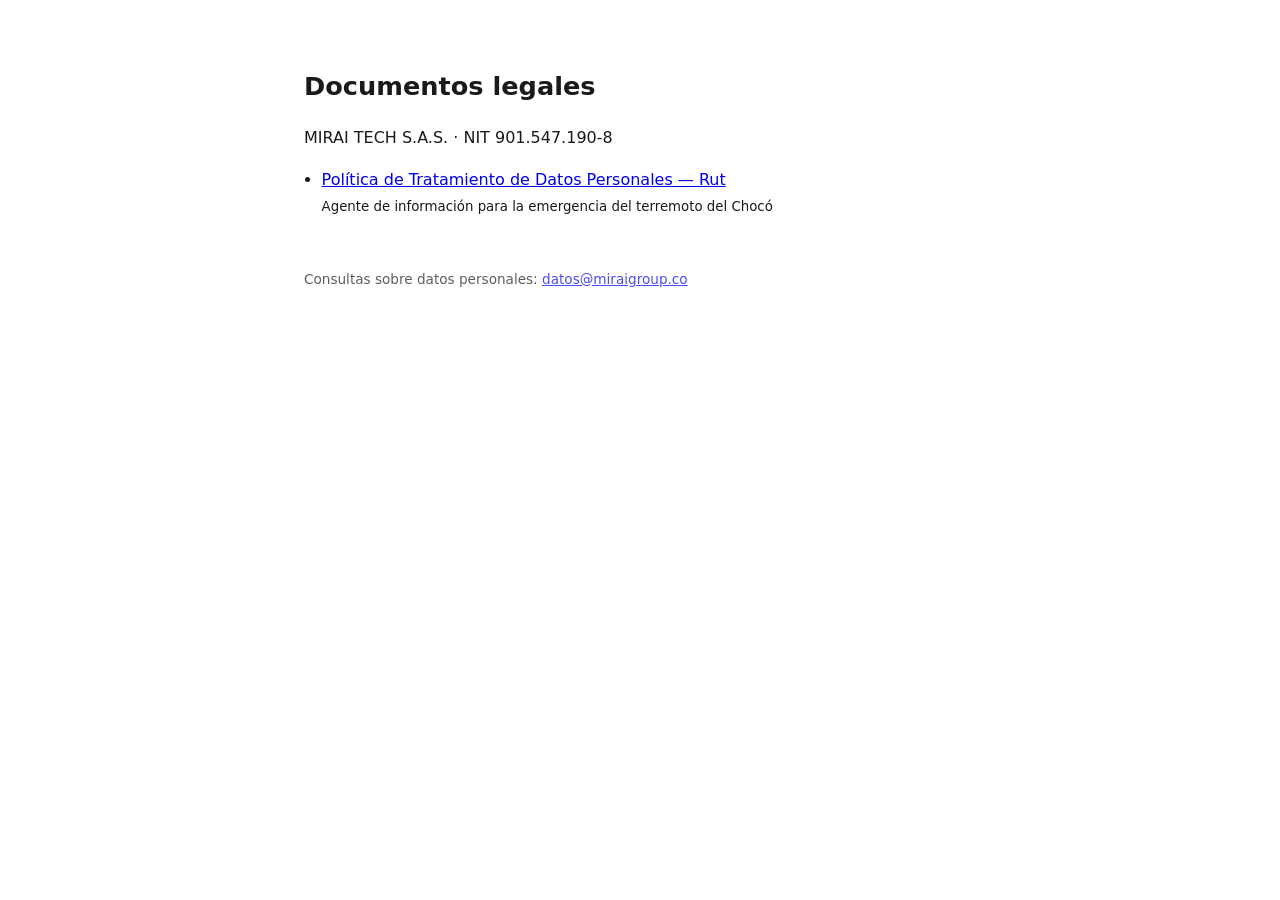
==== index.html @ 6ae8a3fd "Política de Tratamiento de Datos de Rut, vigente desde el 15-ago-2026" ====
<!doctype html>
<html lang="es">
<head>
<meta charset="utf-8">
<meta name="viewport" content="width=device-width, initial-scale=1">
<title>Documentos legales — MIRAI TECH S.A.S.</title>
<style>
  :root { color-scheme: light dark; }
  body { font-family: -apple-system, BlinkMacSystemFont, "Segoe UI", system-ui, sans-serif;
    max-width: 42rem; margin: 0 auto; padding: 3rem 1.25rem; line-height: 1.65;
    color: #1a1a1a; background: #fff; }
  @media (prefers-color-scheme: dark) { body { color: #e8e8e8; background: #141414; } }
  h1 { font-size: 1.6rem; }
  ul { padding-left: 1.1rem; }
  li { margin: .6rem 0; }
  footer { margin-top: 3rem; font-size: .85rem; opacity: .7; }
</style>
</head>
<body>
<h1>Documentos legales</h1>
<p>MIRAI TECH S.A.S. · NIT 901.547.190-8</p>
<ul>
  <li><a href="./rut/politica-datos/">Política de Tratamiento de Datos Personales — Rut</a>
      <br><small>Agente de información para la emergencia del terremoto del Chocó</small></li>
</ul>
<footer>
  Consultas sobre datos personales: <a href="mailto:datos@miraigroup.co">datos@miraigroup.co</a>
</footer>
</body>
</html>
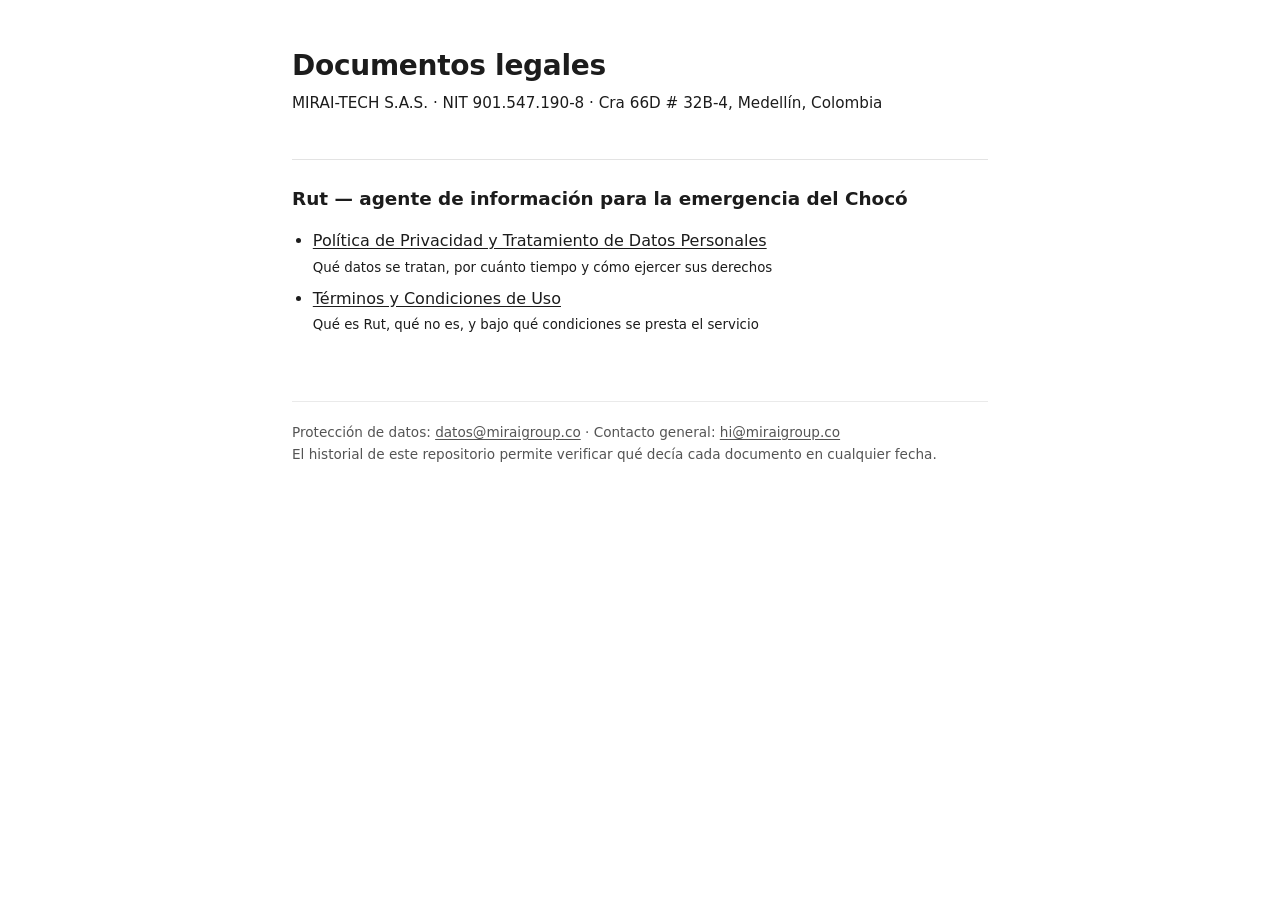
==== commit 93633837: "Política y términos de Rut, construidos sobre los documentos corporativos de Mirai-Tech" ====
--- a/index.html
+++ b/index.html
@@ -4,27 +4,24 @@
 <meta charset="utf-8">
 <meta name="viewport" content="width=device-width, initial-scale=1">
 <title>Documentos legales — MIRAI TECH S.A.S.</title>
-<style>
-  :root { color-scheme: light dark; }
-  body { font-family: -apple-system, BlinkMacSystemFont, "Segoe UI", system-ui, sans-serif;
-    max-width: 42rem; margin: 0 auto; padding: 3rem 1.25rem; line-height: 1.65;
-    color: #1a1a1a; background: #fff; }
-  @media (prefers-color-scheme: dark) { body { color: #e8e8e8; background: #141414; } }
-  h1 { font-size: 1.6rem; }
-  ul { padding-left: 1.1rem; }
-  li { margin: .6rem 0; }
-  footer { margin-top: 3rem; font-size: .85rem; opacity: .7; }
-</style>
+<link rel="stylesheet" href="./estilo.css">
 </head>
 <body>
 <h1>Documentos legales</h1>
-<p>MIRAI TECH S.A.S. · NIT 901.547.190-8</p>
+<p class="meta">MIRAI-TECH S.A.S. · NIT 901.547.190-8 · Cra 66D # 32B-4, Medellín, Colombia</p>
+
+<h2>Rut — agente de información para la emergencia del Chocó</h2>
 <ul>
-  <li><a href="./rut/politica-datos/">Política de Tratamiento de Datos Personales — Rut</a>
-      <br><small>Agente de información para la emergencia del terremoto del Chocó</small></li>
+  <li><a href="./rut/politica-datos/">Política de Privacidad y Tratamiento de Datos Personales</a><br>
+      <small>Qué datos se tratan, por cuánto tiempo y cómo ejercer sus derechos</small></li>
+  <li><a href="./rut/terminos/">Términos y Condiciones de Uso</a><br>
+      <small>Qué es Rut, qué no es, y bajo qué condiciones se presta el servicio</small></li>
 </ul>
+
 <footer>
-  Consultas sobre datos personales: <a href="mailto:datos@miraigroup.co">datos@miraigroup.co</a>
+  Protección de datos: <a href="mailto:datos@miraigroup.co">datos@miraigroup.co</a> ·
+  Contacto general: <a href="mailto:hi@miraigroup.co">hi@miraigroup.co</a><br>
+  El historial de este repositorio permite verificar qué decía cada documento en cualquier fecha.
 </footer>
 </body>
 </html>
--- a/estilo.css
+++ b/estilo.css
@@ -0,0 +1,25 @@
+:root { color-scheme: light dark; --linea: rgba(128,128,128,.22); --acento: #d97706; }
+* { box-sizing: border-box; }
+body {
+  font-family: -apple-system, BlinkMacSystemFont, "Segoe UI", system-ui, sans-serif;
+  max-width: 46rem; margin: 0 auto; padding: 3rem 1.25rem 6rem;
+  line-height: 1.6; color: #1c1c1c; background: #fff; -webkit-text-size-adjust: 100%;
+}
+@media (prefers-color-scheme: dark) { body { color: #e6e6e6; background: #161616; } }
+h1 { font-size: 1.75rem; line-height: 1.25; margin: 0 0 .5rem; letter-spacing: -.01em; }
+h2 { font-size: 1.15rem; margin: 2.75rem 0 .9rem; padding-top: 1.5rem; border-top: 1px solid var(--linea); }
+h3 { font-size: 1rem; margin: 1.75rem 0 .6rem; }
+p { margin: 0 0 1rem; }
+.meta { font-size: .95rem; margin-bottom: .3rem; }
+.intro { font-size: 1.02rem; margin: 1.5rem 0 0; }
+.aviso { padding: .9rem 1rem; border-left: 3px solid var(--acento); background: rgba(217,119,6,.07); margin: 1.5rem 0; }
+table { width: 100%; border-collapse: collapse; margin: 1.25rem 0; font-size: .92rem; }
+th, td { text-align: left; padding: .6rem .65rem; border-bottom: 1px solid var(--linea); vertical-align: top; }
+th { font-weight: 600; border-bottom-width: 2px; }
+ul, ol { padding-left: 1.3rem; margin: 0 0 1rem; }
+li { margin: .4rem 0; }
+a { color: inherit; text-underline-offset: 2px; }
+nav.docs { font-size: .9rem; margin-bottom: 2rem; padding-bottom: 1rem; border-bottom: 1px solid var(--linea); }
+nav.docs a { margin-right: 1rem; }
+footer { margin-top: 4rem; padding-top: 1.25rem; border-top: 1px solid var(--linea); font-size: .85rem; opacity: .75; }
+@media (max-width: 34rem) { body { padding: 2rem 1rem 4rem; } h1 { font-size: 1.4rem; } table { font-size: .85rem; } }
